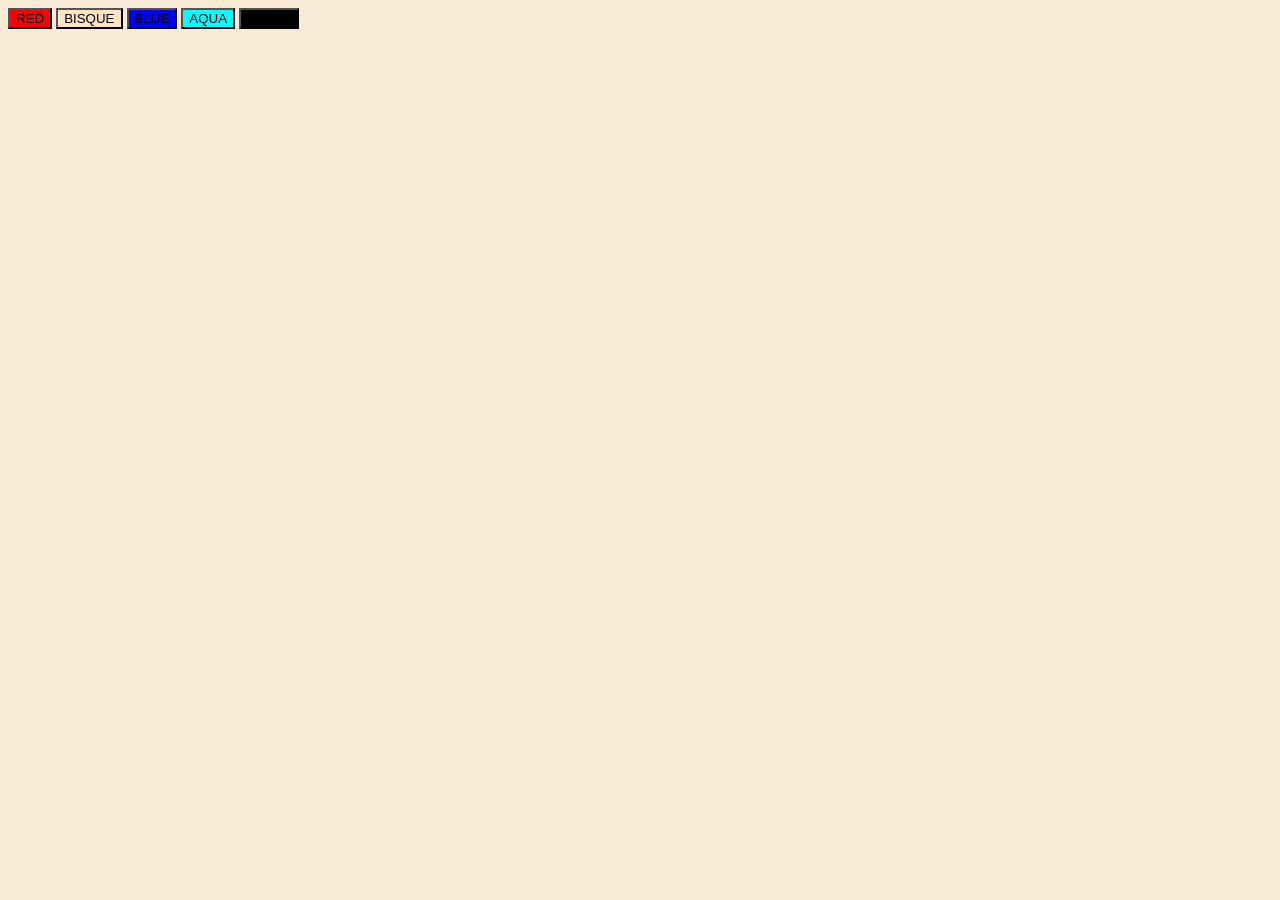
==== Dynamic-Background/index.html @ 40149eb4 "index updated" ====
<!DOCTYPE html>
<html lang="en">
<head>
    <meta charset="UTF-8">
    <meta name="viewport" content="width=device-width, initial-scale=1.0">
    <title>Document</title>
</head>
<body style="background-color: antiquewhite;">
    <div id ="parent">
       <button id="red" style="background-color:red;">RED</button>
       <button id="bisque" style="background-color:bisque;">BISQUE</button>
       <button id="blue" style="background-color:blue;">BLUE</button>
       <button id="aqua" style="background-color:aqua;">AQUA</button>
       <button id="black" style="background-color:black;">BLACK</button>
    </div>
    
</body>
</html>
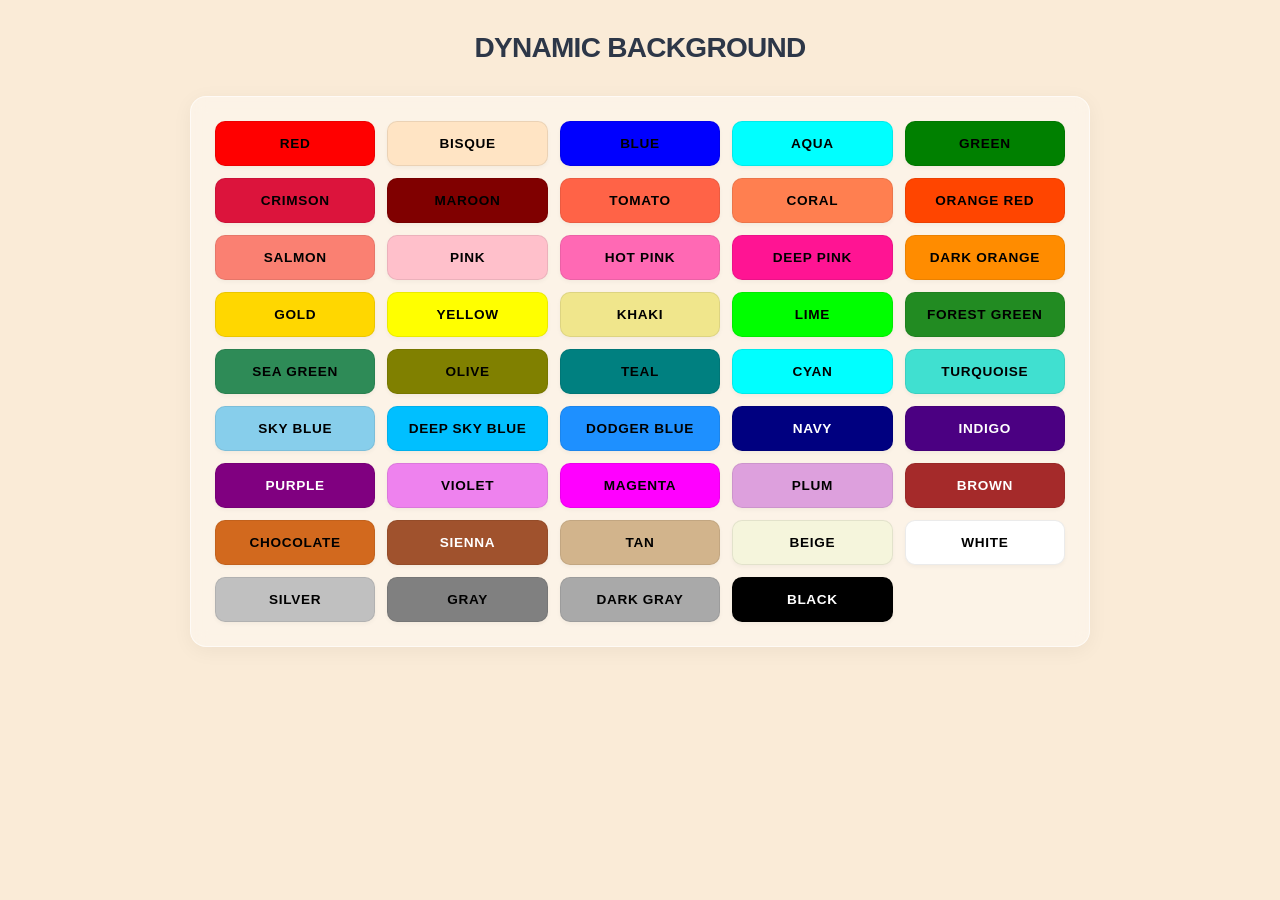
==== commit b88ea35e: "COMPLETED" ====
--- a/Dynamic-Background/index.html
+++ b/Dynamic-Background/index.html
@@ -1,18 +1,68 @@
 <!DOCTYPE html>
 <html lang="en">
+
 <head>
     <meta charset="UTF-8">
     <meta name="viewport" content="width=device-width, initial-scale=1.0">
     <title>Document</title>
+    <link rel="stylesheet"href="style.css">
 </head>
+
 <body style="background-color: antiquewhite;">
-    <div id ="parent">
-       <button id="red" style="background-color:red;">RED</button>
-       <button id="bisque" style="background-color:bisque;">BISQUE</button>
-       <button id="blue" style="background-color:blue;">BLUE</button>
-       <button id="aqua" style="background-color:aqua;">AQUA</button>
-       <button id="black" style="background-color:black;">BLACK</button>
+    <h1>DYNAMIC BACKGROUND</h1>
+    <div id="parent">
+        <button id="red" style="background-color:red;">RED</button>
+        <button id="bisque" style="background-color:bisque;">BISQUE</button>
+        <button id="blue" style="background-color:blue;">BLUE</button>
+        <button id="aqua" style="background-color:aqua;">AQUA</button>
+        <button id="green" style="background-color:green;">GREEN</button>
+        <button id="crimson" style="background-color:crimson;">CRIMSON</button>
+        <button id="maroon" style="background-color:maroon;">MAROON</button>
+        <button id="tomato" style="background-color:tomato;">TOMATO</button>
+        <button id="coral" style="background-color:coral;">CORAL</button>
+        <button id="orangered" style="background-color:orangered;">ORANGE RED</button>
+        <button id="salmon" style="background-color:salmon;">SALMON</button>
+        <button id="pink" style="background-color:pink;">PINK</button>
+        <button id="hotpink" style="background-color:hotpink;">HOT PINK</button>
+        <button id="deeppink" style="background-color:deeppink;">DEEP PINK</button>
+
+        <button id="darkorange" style="background-color:darkorange;">DARK ORANGE</button>
+        <button id="gold" style="background-color:gold;">GOLD</button>
+        <button id="yellow" style="background-color:yellow;">YELLOW</button>
+        <button id="khaki" style="background-color:khaki;">KHAKI</button>
+
+        <button id="lime" style="background-color:lime;">LIME</button>
+        <button id="forestgreen" style="background-color:forestgreen;">FOREST GREEN</button>
+        <button id="seagreen" style="background-color:seagreen;">SEA GREEN</button>
+        <button id="olive" style="background-color:olive;">OLIVE</button>
+        <button id="teal" style="background-color:teal;">TEAL</button>
+
+        <button id="cyan" style="background-color:cyan;">CYAN</button>
+        <button id="turquoise" style="background-color:turquoise;">TURQUOISE</button>
+        <button id="skyblue" style="background-color:skyblue;">SKY BLUE</button>
+        <button id="deepskyblue" style="background-color:deepskyblue;">DEEP SKY BLUE</button>
+        <button id="dodgerblue" style="background-color:dodgerblue;">DODGER BLUE</button>
+        <button id="navy" style="background-color:navy; color:white;">NAVY</button>
+
+        <button id="indigo" style="background-color:indigo; color:white;">INDIGO</button>
+        <button id="purple" style="background-color:purple; color:white;">PURPLE</button>
+        <button id="violet" style="background-color:violet;">VIOLET</button>
+        <button id="magenta" style="background-color:magenta;">MAGENTA</button>
+        <button id="plum" style="background-color:plum;">PLUM</button>
+
+        <button id="brown" style="background-color:brown; color:white;">BROWN</button>
+        <button id="chocolate" style="background-color:chocolate;">CHOCOLATE</button>
+        <button id="sienna" style="background-color:sienna; color:white;">SIENNA</button>
+        <button id="tan" style="background-color:tan;">TAN</button>
+        <button id="beige" style="background-color:beige;">BEIGE</button>
+
+        <button id="white" style="background-color:white;">WHITE</button>
+        <button id="silver" style="background-color:silver;">SILVER</button>
+        <button id="gray" style="background-color:gray;">GRAY</button>
+        <button id="darkgray" style="background-color:darkgray;">DARK GRAY</button>
+        <button id="black" style="background-color:black; color:white;">BLACK</button>
     </div>
-    
+    <script src="script.js"></script>
 </body>
+
 </html>
--- a/Dynamic-Background/style.css
+++ b/Dynamic-Background/style.css
@@ -0,0 +1,93 @@
+/* Reset & Base Styles */
+* {
+  margin: 0;
+  padding: 0;
+  box-sizing: border-box;
+}
+
+body {
+  font-family: -apple-system, BlinkMacSystemFont, "Segoe UI", Roboto, Helvetica, Arial, sans-serif;
+  min-height: 100vh;
+  display: flex;
+  flex-direction: column;
+  align-items: center;
+  justify-content: flex-start;
+  padding: 2rem 1rem;
+  transition: background-color 0.4s ease, color 0.4s ease;
+}
+
+h1 {
+  font-size: 1.75rem;
+  font-weight: 600;
+  margin-bottom: 2rem;
+  color: #2d3748;
+  letter-spacing: -0.025em;
+}
+
+/* Parent Container: Turning it into a clean, responsive grid layout */
+#parent {
+  display: grid;
+  grid-template-columns: repeat(auto-fill, minmax(140px, 1fr));
+  gap: 12px;
+  width: 100%;
+  max-width: 900px;
+  background: rgba(255, 255, 255, 0.4);
+  backdrop-filter: blur(8px);
+  padding: 1.5rem;
+  border-radius: 16px;
+  box-shadow: 0 4px 20px rgba(0, 0, 0, 0.05);
+  border: 1px solid rgba(255, 255, 255, 0.6);
+}
+
+/* Button Styling: Making them look premium */
+button {
+  all: unset; /* Clear default browser button clunkiness */
+  display: flex;
+  align-items: center;
+  justify-content: center;
+  padding: 14px 10px;
+  font-size: 0.85rem;
+  font-weight: 600;
+  text-transform: uppercase;
+  letter-spacing: 0.05em;
+  border-radius: 10px;
+  cursor: pointer;
+  text-align: center;
+  
+  /* Smooth transitions for animations */
+  transition: transform 0.2s cubic-bezier(0.175, 0.885, 0.32, 1.275), 
+              box-shadow 0.2s ease, 
+              filter 0.2s ease;
+  
+  /* Subtle border to keep bright colors distinct from light backgrounds */
+  border: 1px solid rgba(0, 0, 0, 0.08);
+  box-shadow: 0 2px 4px rgba(0, 0, 0, 0.04);
+}
+
+/* Hover Effects */
+button:hover {
+  transform: translateY(-3px);
+  box-shadow: 0 6px 14px rgba(0, 0, 0, 0.12);
+  filter: brightness(1.08); /* Makes the color pop slightly on hover */
+}
+
+/* Click/Active State Effect */
+button:active {
+  transform: translateY(-1px);
+  box-shadow: 0 2px 6px rgba(0, 0, 0, 0.08);
+  filter: brightness(0.95);
+}
+
+/* Responsive adjustments for tiny screens */
+@media (max-width: 480px) {
+  #parent {
+    grid-template-columns: repeat(auto-fill, minmax(100px, 1fr));
+    gap: 8px;
+    padding: 1rem;
+  }
+  
+  button {
+    padding: 10px 6px;
+    font-size: 0.75rem;
+  }
+}
